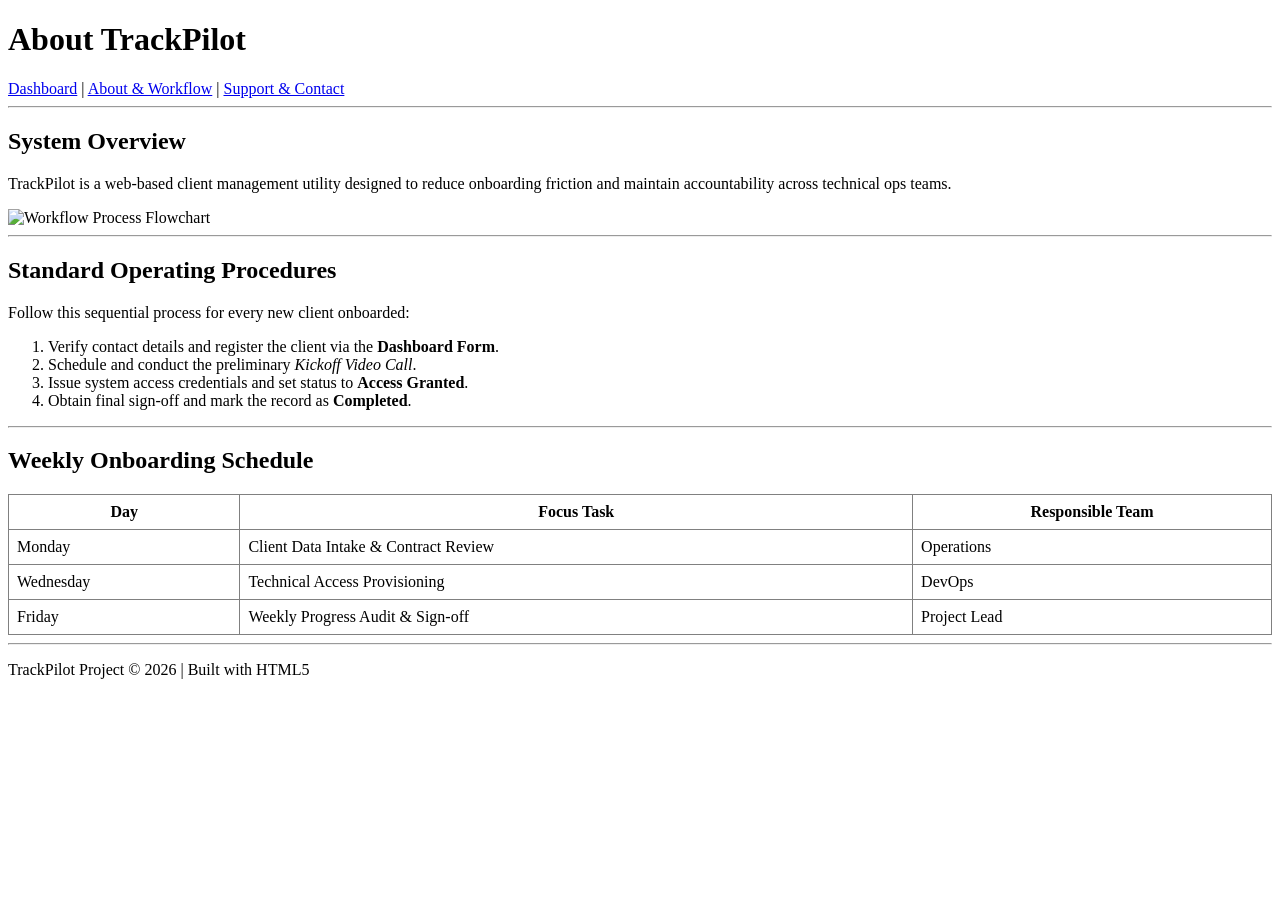
==== about.html @ 6312b818 "Add homepage, about and contact pages" ====
<!DOCTYPE html>
<html lang="en">
<head>
    <meta charset="UTF-8">
    <meta name="viewport" content="width=device-width, initial-scale=1.0">
    <title>TrackPilot - About & Workflow</title>
</head>
<body>

    <header>
        <h1>About TrackPilot</h1>
        <nav>
            <a href="index.html">Dashboard</a> | 
            <a href="about.html">About & Workflow</a> | 
            <a href="contact.html">Support & Contact</a>
        </nav>
    </header>

    <hr>

    <main>
        <section id="overview">
            <h2>System Overview</h2>
            <p>TrackPilot is a web-based client management utility designed to reduce onboarding friction and maintain accountability across technical ops teams.</p>
            <img src="https://dummyimage.com/600x180/2e1065/ffffff.png&text=TrackPilot+Workflow+Diagram" alt="Workflow Process Flowchart" style="max-width: 100%; height: auto;">
        </section>

        <hr>

        <section id="standard-steps">
            <h2>Standard Operating Procedures</h2>
            <p>Follow this sequential process for every new client onboarded:</p>
            <ol>
                <li>Verify contact details and register the client via the <strong>Dashboard Form</strong>.</li>
                <li>Schedule and conduct the preliminary <em>Kickoff Video Call</em>.</li>
                <li>Issue system access credentials and set status to <strong>Access Granted</strong>.</li>
                <li>Obtain final sign-off and mark the record as <strong>Completed</strong>.</li>
            </ol>
        </section>

        <hr>

        <section id="weekly-schedule">
            <h2>Weekly Onboarding Schedule</h2>
            <table border="1" cellpadding="8" style="width: 100%; border-collapse: collapse;">
                <thead>
                    <tr>
                        <th>Day</th>
                        <th>Focus Task</th>
                        <th>Responsible Team</th>
                    </tr>
                </thead>
                <tbody>
                    <tr>
                        <td>Monday</td>
                        <td>Client Data Intake & Contract Review</td>
                        <td>Operations</td>
                    </tr>
                    <tr>
                        <td>Wednesday</td>
                        <td>Technical Access Provisioning</td>
                        <td>DevOps</td>
                    </tr>
                    <tr>
                        <td>Friday</td>
                        <td>Weekly Progress Audit & Sign-off</td>
                        <td>Project Lead</td>
                    </tr>
                </tbody>
            </table>
        </section>
    </main>

    <hr>

    <footer>
        <p>TrackPilot Project &copy; 2026 | Built with HTML5</p>
    </footer>

</body>
</html>
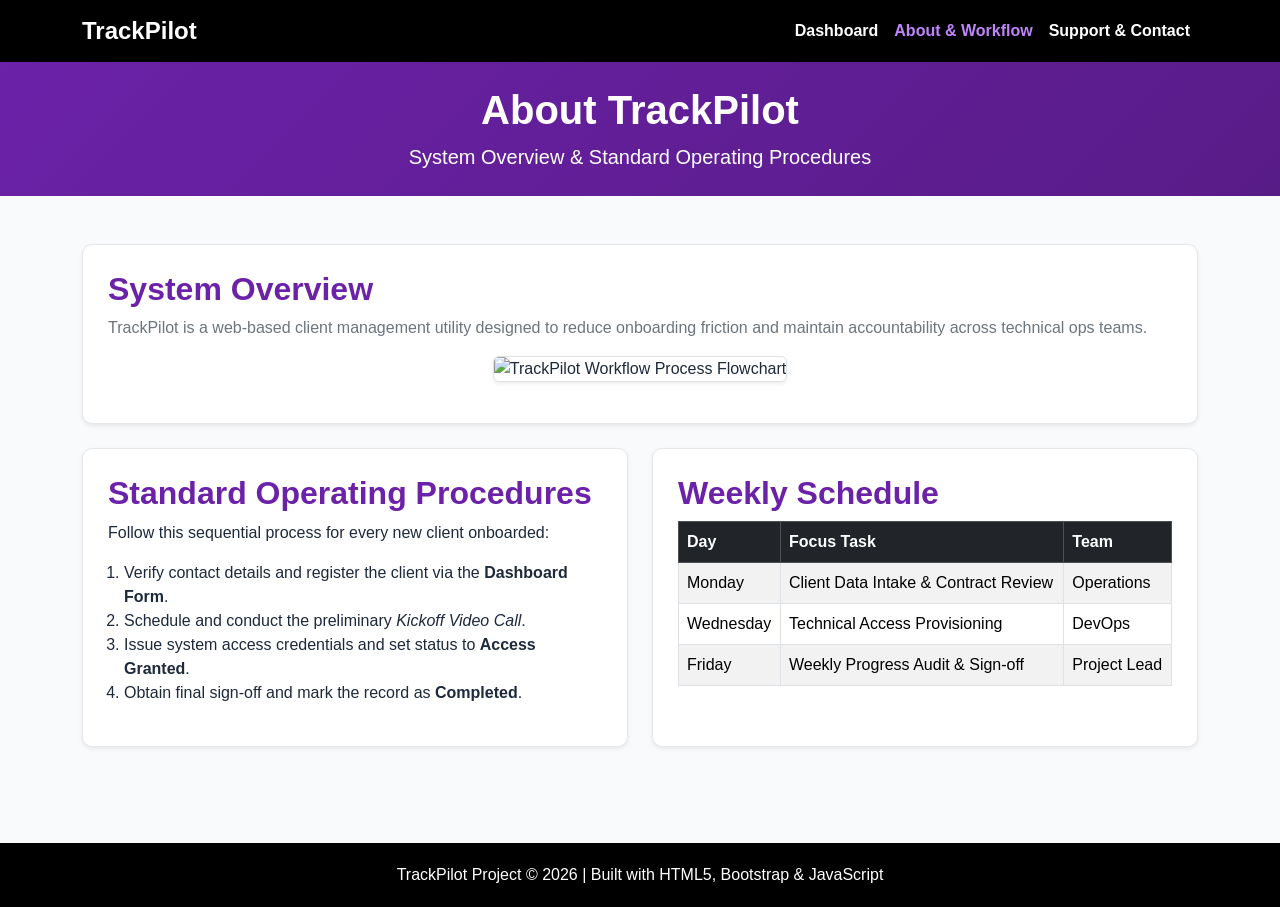
==== commit 6a8dc1b3: "Updated TrackPilot to responsive 3-page site with Bootstrap and JS logic" ====
--- a/about.html
+++ b/about.html
@@ -4,78 +4,111 @@
     <meta charset="UTF-8">
     <meta name="viewport" content="width=device-width, initial-scale=1.0">
     <title>TrackPilot - About & Workflow</title>
+    <!-- Bootstrap 5 CSS -->
+    <link href="https://cdn.jsdelivr.net/npm/bootstrap@5.3.3/dist/css/bootstrap.min.css" rel="stylesheet">
+    <!-- Custom Theme CSS -->
+    <link rel="stylesheet" href="style.css">
 </head>
 <body>
 
-    <header>
-        <h1>About TrackPilot</h1>
-        <nav>
-            <a href="index.html">Dashboard</a> | 
-            <a href="about.html">About & Workflow</a> | 
-            <a href="contact.html">Support & Contact</a>
-        </nav>
+    <!-- NAVBAR -->
+    <nav class="navbar navbar-expand-lg sticky-top">
+        <div class="container">
+            <a class="navbar-brand text-white fw-bold fs-4" href="index.html">TrackPilot</a>
+            <button class="navbar-toggler bg-light" type="button" data-bs-toggle="collapse" data-bs-target="#navbarNav">
+                <span class="navbar-toggler-icon"></span>
+            </button>
+            <div class="collapse navbar-collapse" id="navbarNav">
+                <ul class="navbar-nav ms-auto">
+                    <li class="nav-item"><a class="nav-link text-white fw-semibold" href="index.html">Dashboard</a></li>
+                    <li class="nav-item"><a class="nav-link text-white fw-semibold active" href="about.html">About & Workflow</a></li>
+                    <li class="nav-item"><a class="nav-link text-white fw-semibold" href="contact.html">Support & Contact</a></li>
+                </ul>
+            </div>
+        </div>
+    </nav>
+
+    <!-- HEADER HERO BANNER -->
+    <header class="text-center py-4 text-white">
+        <div class="container">
+            <h1 class="fw-bold">About TrackPilot</h1>
+            <p class="lead mb-0">System Overview & Standard Operating Procedures</p>
+        </div>
     </header>
 
-    <hr>
-
-    <main>
-        <section id="overview">
+    <main class="container my-5">
+        <!-- SYSTEM OVERVIEW CARD -->
+        <section class="section-card shadow-sm mb-4">
             <h2>System Overview</h2>
-            <p>TrackPilot is a web-based client management utility designed to reduce onboarding friction and maintain accountability across technical ops teams.</p>
-            <img src="https://dummyimage.com/600x180/2e1065/ffffff.png&text=TrackPilot+Workflow+Diagram" alt="Workflow Process Flowchart" style="max-width: 100%; height: auto;">
+            <p class="text-secondary">TrackPilot is a web-based client management utility designed to reduce onboarding friction and maintain accountability across technical ops teams.</p>
+           <!-- Inside section#overview in about.html -->
+<div class="text-center my-3">
+    <img src="https://daa3nfsxj58ab.cloudfront.net/870f-46824177-audit.png" 
+         alt="TrackPilot Workflow Process Flowchart" 
+         class="img-fluid rounded border shadow-sm">
+</div>
         </section>
 
-        <hr>
+        <!-- SOP & SCHEDULE GRID -->
+        <div class="row g-4">
+            <div class="col-md-6">
+                <section class="section-card shadow-sm h-100">
+                    <h2>Standard Operating Procedures</h2>
+                    <p>Follow this sequential process for every new client onboarded:</p>
+                    <ol class="ps-3">
+                        <li>Verify contact details and register the client via the <strong>Dashboard Form</strong>.</li>
+                        <li>Schedule and conduct the preliminary <em>Kickoff Video Call</em>.</li>
+                        <li>Issue system access credentials and set status to <strong>Access Granted</strong>.</li>
+                        <li>Obtain final sign-off and mark the record as <strong>Completed</strong>.</li>
+                    </ol>
+                </section>
+            </div>
 
-        <section id="standard-steps">
-            <h2>Standard Operating Procedures</h2>
-            <p>Follow this sequential process for every new client onboarded:</p>
-            <ol>
-                <li>Verify contact details and register the client via the <strong>Dashboard Form</strong>.</li>
-                <li>Schedule and conduct the preliminary <em>Kickoff Video Call</em>.</li>
-                <li>Issue system access credentials and set status to <strong>Access Granted</strong>.</li>
-                <li>Obtain final sign-off and mark the record as <strong>Completed</strong>.</li>
-            </ol>
-        </section>
-
-        <hr>
-
-        <section id="weekly-schedule">
-            <h2>Weekly Onboarding Schedule</h2>
-            <table border="1" cellpadding="8" style="width: 100%; border-collapse: collapse;">
-                <thead>
-                    <tr>
-                        <th>Day</th>
-                        <th>Focus Task</th>
-                        <th>Responsible Team</th>
-                    </tr>
-                </thead>
-                <tbody>
-                    <tr>
-                        <td>Monday</td>
-                        <td>Client Data Intake & Contract Review</td>
-                        <td>Operations</td>
-                    </tr>
-                    <tr>
-                        <td>Wednesday</td>
-                        <td>Technical Access Provisioning</td>
-                        <td>DevOps</td>
-                    </tr>
-                    <tr>
-                        <td>Friday</td>
-                        <td>Weekly Progress Audit & Sign-off</td>
-                        <td>Project Lead</td>
-                    </tr>
-                </tbody>
-            </table>
-        </section>
+            <div class="col-md-6">
+                <section class="section-card shadow-sm h-100">
+                    <h2>Weekly Schedule</h2>
+                    <div class="table-responsive">
+                        <table class="table table-bordered table-striped align-middle mb-0">
+                            <thead class="table-dark">
+                                <tr>
+                                    <th>Day</th>
+                                    <th>Focus Task</th>
+                                    <th>Team</th>
+                                </tr>
+                            </thead>
+                            <tbody>
+                                <tr>
+                                    <td>Monday</td>
+                                    <td>Client Data Intake & Contract Review</td>
+                                    <td>Operations</td>
+                                </tr>
+                                <tr>
+                                    <td>Wednesday</td>
+                                    <td>Technical Access Provisioning</td>
+                                    <td>DevOps</td>
+                                </tr>
+                                <tr>
+                                    <td>Friday</td>
+                                    <td>Weekly Progress Audit & Sign-off</td>
+                                    <td>Project Lead</td>
+                                </tr>
+                            </tbody>
+                        </table>
+                    </div>
+                </section>
+            </div>
+        </div>
     </main>
 
-    <hr>
-
-    <footer>
-        <p>TrackPilot Project &copy; 2026 | Built with HTML5</p>
+    <!-- FOOTER -->
+    <footer class="mt-5">
+        <div class="container">
+            <p class="mb-0">TrackPilot Project &copy; 2026 | Built with HTML5, Bootstrap & JavaScript</p>
+        </div>
     </footer>
 
+    <!-- Bootstrap JS Bundle -->
+    <script src="https://cdn.jsdelivr.net/npm/bootstrap@5.3.3/dist/js/bootstrap.bundle.min.js"></script>
+    <script src="script.js"></script>
 </body>
 </html>
--- a/style.css
+++ b/style.css
@@ -0,0 +1,115 @@
+/* ==========================================================================
+   GLOBAL RESETS & CSS VARIABLES
+   ========================================================================== */
+:root {
+    --primary: #6b21a8;
+    --primary-hover: #581c87;
+    --accent: #c084fc;
+    --dark: #000000;
+    --light-bg: #f3e8ff;
+    --white: #ffffff;
+    --border: #e5e7eb;
+    --radius: 10px;
+}
+
+body {
+    background-color: #f8fafc;
+    color: #1e293b;
+    font-family: 'Segoe UI', Tahoma, Geneva, Verdana, sans-serif;
+    min-height: 100vh;
+    display: flex;
+    flex-direction: column;
+}
+
+main {
+    flex: 1;
+}
+
+/* NAVBAR & HEADER */
+.navbar {
+    background-color: var(--dark) !important;
+}
+
+.navbar-nav .nav-link:hover, .navbar-nav .nav-link.active {
+    color: var(--accent) !important;
+}
+
+header {
+    background: linear-gradient(135deg, var(--primary) 0%, var(--primary-hover) 100%);
+}
+
+/* METRICS GRID */
+.metrics-grid {
+    display: grid;
+    grid-template-columns: repeat(3, 1fr);
+    gap: 15px;
+}
+
+.metric-card {
+    background-color: var(--light-bg);
+    border-left: 5px solid var(--primary);
+    padding: 20px;
+    border-radius: var(--radius);
+}
+
+.metric-card h4 {
+    color: var(--primary);
+    font-size: 0.95rem;
+    font-weight: 600;
+}
+
+.metric-card p {
+    font-size: 1.8rem;
+    font-weight: bold;
+    color: var(--dark);
+}
+
+/* SECTION CARDS & FORMS */
+.section-card {
+    background-color: var(--white);
+    padding: 25px;
+    border-radius: var(--radius);
+    border: 1px solid var(--border);
+}
+
+h2, h3 {
+    color: var(--primary);
+    font-weight: 700;
+}
+
+button, .btn {
+    background-color: var(--primary) !important;
+    color: var(--white) !important;
+    border: none !important;
+    padding: 10px 20px;
+    font-weight: 600;
+    border-radius: 6px;
+    transition: all 0.2s ease;
+}
+
+button:hover, .btn:hover {
+    background-color: var(--primary-hover) !important;
+}
+
+/* BADGES & FOOTER */
+.status-badge {
+    background-color: var(--light-bg);
+    color: var(--primary);
+    padding: 5px 10px;
+    border-radius: 20px;
+    font-size: 0.82rem;
+    font-weight: 600;
+}
+
+footer {
+    background-color: var(--dark);
+    color: var(--white);
+    text-align: center;
+    padding: 20px 0;
+}
+
+@media (max-width: 768px) {
+    .metrics-grid {
+        grid-template-columns: 1fr;
+    }
+}
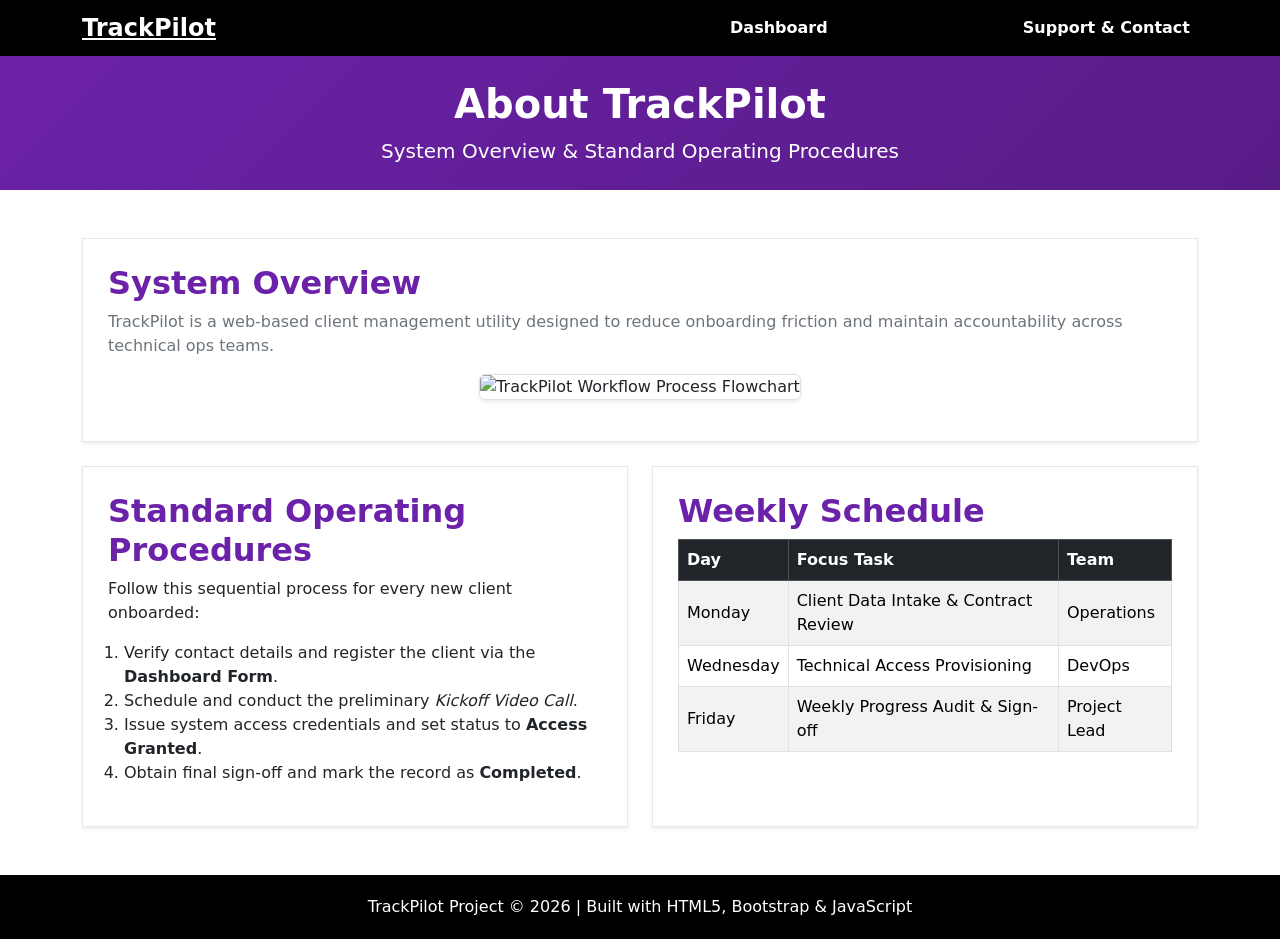
==== commit 4045942e: "refactor: reorganize TrackPilot project structure" ====
--- a/about.html
+++ b/about.html
@@ -7,26 +7,11 @@
     <!-- Bootstrap 5 CSS -->
     <link href="https://cdn.jsdelivr.net/npm/bootstrap@5.3.3/dist/css/bootstrap.min.css" rel="stylesheet">
     <!-- Custom Theme CSS -->
-    <link rel="stylesheet" href="style.css">
+  <link rel="stylesheet" href="assets/css/main.css">
 </head>
 <body>
 
-    <!-- NAVBAR -->
-    <nav class="navbar navbar-expand-lg sticky-top">
-        <div class="container">
-            <a class="navbar-brand text-white fw-bold fs-4" href="index.html">TrackPilot</a>
-            <button class="navbar-toggler bg-light" type="button" data-bs-toggle="collapse" data-bs-target="#navbarNav">
-                <span class="navbar-toggler-icon"></span>
-            </button>
-            <div class="collapse navbar-collapse" id="navbarNav">
-                <ul class="navbar-nav ms-auto">
-                    <li class="nav-item"><a class="nav-link text-white fw-semibold" href="index.html">Dashboard</a></li>
-                    <li class="nav-item"><a class="nav-link text-white fw-semibold active" href="about.html">About & Workflow</a></li>
-                    <li class="nav-item"><a class="nav-link text-white fw-semibold" href="contact.html">Support & Contact</a></li>
-                </ul>
-            </div>
-        </div>
-    </nav>
+  <div data-navbar></div>
 
     <!-- HEADER HERO BANNER -->
     <header class="text-center py-4 text-white">
@@ -109,6 +94,6 @@
 
     <!-- Bootstrap JS Bundle -->
     <script src="https://cdn.jsdelivr.net/npm/bootstrap@5.3.3/dist/js/bootstrap.bundle.min.js"></script>
-    <script src="script.js"></script>
+ <script type="module" src="assets/js/main.js"></script>
 </body>
 </html>
--- a/assets/css/main.css
+++ b/assets/css/main.css
@@ -0,0 +1,126 @@
+@import url('base/_reset.css');
+@import url('base/_variables.css');
+@import url('base/_typography.css');
+
+@import url('components/_navbar.css');
+@import url('components/_button.css');
+@import url('components/_card.css');
+
+@import url('pages/_dashboard.css');
+@import url('pages/_contact.css');
+/* ==========================================================================
+   GLOBAL RESETS & CSS VARIABLES
+   ========================================================================== 
+
+   :root {
+    --primary: #6b21a8;
+    --primary-hover: #581c87;
+    --accent: #c084fc;
+    --dark: #000000;
+    --light-bg: #f3e8ff;
+    --white: #ffffff;
+    --border: #e5e7eb;
+    --radius: 10px;
+} 
+
+body {
+    background-color: #f8fafc;
+    color: #1e293b;
+    font-family: 'Segoe UI', Tahoma, Geneva, Verdana, sans-serif;
+    min-height: 100vh;
+    display: flex;
+    flex-direction: column;
+}
+
+main {
+    flex: 1;
+}                       */
+
+/* NAVBAR & HEADER 
+.navbar {
+    background-color: var(--dark) !important;
+}
+
+.navbar-nav .nav-link:hover, .navbar-nav .nav-link.active {
+    color: var(--accent) !important;
+}     */
+
+header {
+    background: linear-gradient(135deg, var(--primary) 0%, var(--primary-hover) 100%);
+}
+
+/* METRICS GRID */
+.metrics-grid {
+    display: grid;
+    grid-template-columns: repeat(3, 1fr);
+    gap: 15px;
+}
+
+.metric-card {
+    background-color: var(--light-bg);
+    border-left: 5px solid var(--primary);
+    padding: 20px;
+    border-radius: var(--radius);
+}
+
+.metric-card h4 {
+    color: var(--primary);
+    font-size: 0.95rem;
+    font-weight: 600;
+}
+
+.metric-card p {
+    font-size: 1.8rem;
+    font-weight: bold;
+    color: var(--dark);
+}
+
+/* SECTION CARDS & FORMS */
+.section-card {
+    background-color: var(--white);
+    padding: 25px;
+    border-radius: var(--radius);
+    border: 1px solid var(--border);
+}
+
+h2, h3 {
+    color: var(--primary);
+    font-weight: 700;
+}
+
+button, .btn {
+    background-color: var(--primary) !important;
+    color: var(--white) !important;
+    border: none !important;
+    padding: 10px 20px;
+    font-weight: 600;
+    border-radius: 6px;
+    transition: all 0.2s ease;
+}
+
+button:hover, .btn:hover {
+    background-color: var(--primary-hover) !important;
+}
+
+/* BADGES & FOOTER */
+.status-badge {
+    background-color: var(--light-bg);
+    color: var(--primary);
+    padding: 5px 10px;
+    border-radius: 20px;
+    font-size: 0.82rem;
+    font-weight: 600;
+}
+
+footer {
+    background-color: var(--dark);
+    color: var(--white);
+    text-align: center;
+    padding: 20px 0;
+}
+
+@media (max-width: 768px) {
+    .metrics-grid {
+        grid-template-columns: 1fr;
+    }
+}
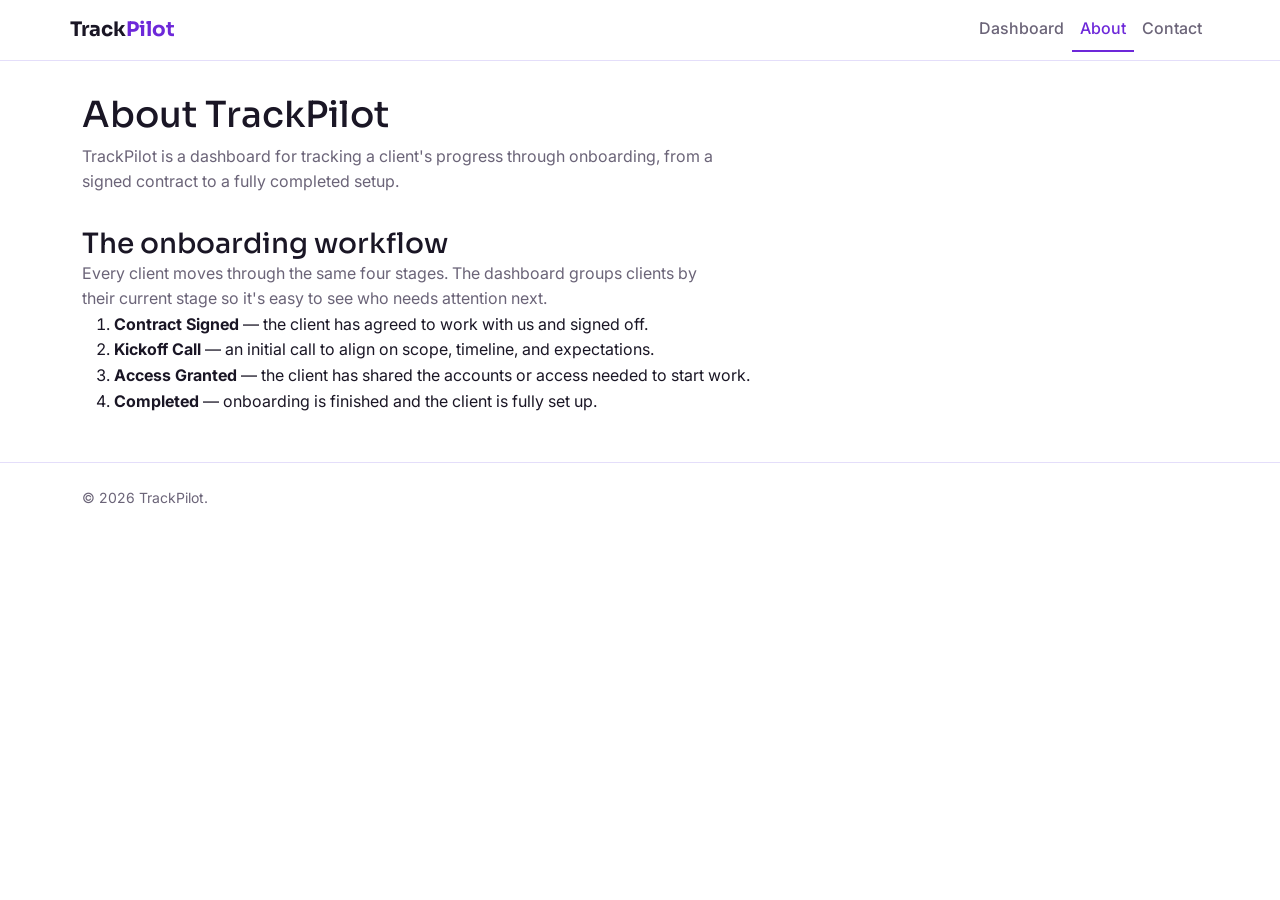
==== commit 2618ce11: "Replace TrackPilot project with refactored version" ====
--- a/about.html
+++ b/about.html
@@ -1,99 +1,61 @@
 <!DOCTYPE html>
 <html lang="en">
 <head>
-    <meta charset="UTF-8">
-    <meta name="viewport" content="width=device-width, initial-scale=1.0">
-    <title>TrackPilot - About & Workflow</title>
-    <!-- Bootstrap 5 CSS -->
-    <link href="https://cdn.jsdelivr.net/npm/bootstrap@5.3.3/dist/css/bootstrap.min.css" rel="stylesheet">
-    <!-- Custom Theme CSS -->
+  <meta charset="UTF-8">
+  <meta name="viewport" content="width=device-width, initial-scale=1.0">
+  <title>About | TrackPilot</title>
+  <meta name="description" content="What TrackPilot is and how the client onboarding workflow works.">
+  <link rel="preconnect" href="https://fonts.googleapis.com">
+  <link rel="preconnect" href="https://fonts.gstatic.com" crossorigin>
+  <link href="https://fonts.googleapis.com/css2?family=Sora:wght@600;700&family=Inter:wght@400;500;600&display=swap" rel="stylesheet">
+  <link href="https://cdn.jsdelivr.net/npm/bootstrap@5.3.3/dist/css/bootstrap.min.css" rel="stylesheet">
   <link rel="stylesheet" href="assets/css/main.css">
 </head>
 <body>
+  <a class="skip-link" href="#main-content">Skip to main content</a>
 
-  <div data-navbar></div>
+  <header class="site-nav">
+    <nav class="navbar navbar-expand-lg container">
+      <a class="navbar-brand site-nav__brand" href="index.html">Track<span>Pilot</span></a>
+      <button class="navbar-toggler" type="button" data-bs-toggle="collapse" data-bs-target="#navMenu" aria-controls="navMenu" aria-expanded="false" aria-label="Toggle navigation">
+        <span class="navbar-toggler-icon"></span>
+      </button>
+      <div class="collapse navbar-collapse" id="navMenu">
+        <ul class="navbar-nav ms-auto">
+          <li class="nav-item"><a class="nav-link site-nav__link" href="index.html">Dashboard</a></li>
+          <li class="nav-item"><a class="nav-link site-nav__link" href="about.html" aria-current="page">About</a></li>
+          <li class="nav-item"><a class="nav-link site-nav__link" href="contact.html">Contact</a></li>
+        </ul>
+      </div>
+    </nav>
+  </header>
 
-    <!-- HEADER HERO BANNER -->
-    <header class="text-center py-4 text-white">
-        <div class="container">
-            <h1 class="fw-bold">About TrackPilot</h1>
-            <p class="lead mb-0">System Overview & Standard Operating Procedures</p>
-        </div>
-    </header>
+  <main id="main-content" class="container">
+    <div class="page-header">
+      <h1>About TrackPilot</h1>
+      <p>TrackPilot is a dashboard for tracking a client's progress through onboarding, from a signed contract to a fully completed setup.</p>
+    </div>
 
-    <main class="container my-5">
-        <!-- SYSTEM OVERVIEW CARD -->
-        <section class="section-card shadow-sm mb-4">
-            <h2>System Overview</h2>
-            <p class="text-secondary">TrackPilot is a web-based client management utility designed to reduce onboarding friction and maintain accountability across technical ops teams.</p>
-           <!-- Inside section#overview in about.html -->
-<div class="text-center my-3">
-    <img src="https://daa3nfsxj58ab.cloudfront.net/870f-46824177-audit.png" 
-         alt="TrackPilot Workflow Process Flowchart" 
-         class="img-fluid rounded border shadow-sm">
-</div>
-        </section>
+    <section aria-labelledby="workflow-heading">
+      <h2 id="workflow-heading">The onboarding workflow</h2>
+      <p>Every client moves through the same four stages. The dashboard groups clients by their current stage so it's easy to see who needs attention next.</p>
 
-        <!-- SOP & SCHEDULE GRID -->
-        <div class="row g-4">
-            <div class="col-md-6">
-                <section class="section-card shadow-sm h-100">
-                    <h2>Standard Operating Procedures</h2>
-                    <p>Follow this sequential process for every new client onboarded:</p>
-                    <ol class="ps-3">
-                        <li>Verify contact details and register the client via the <strong>Dashboard Form</strong>.</li>
-                        <li>Schedule and conduct the preliminary <em>Kickoff Video Call</em>.</li>
-                        <li>Issue system access credentials and set status to <strong>Access Granted</strong>.</li>
-                        <li>Obtain final sign-off and mark the record as <strong>Completed</strong>.</li>
-                    </ol>
-                </section>
-            </div>
+      <ol>
+        <li><strong>Contract Signed</strong> — the client has agreed to work with us and signed off.</li>
+        <li><strong>Kickoff Call</strong> — an initial call to align on scope, timeline, and expectations.</li>
+        <li><strong>Access Granted</strong> — the client has shared the accounts or access needed to start work.</li>
+        <li><strong>Completed</strong> — onboarding is finished and the client is fully set up.</li>
+      </ol>
+    </section>
+  </main>
 
-            <div class="col-md-6">
-                <section class="section-card shadow-sm h-100">
-                    <h2>Weekly Schedule</h2>
-                    <div class="table-responsive">
-                        <table class="table table-bordered table-striped align-middle mb-0">
-                            <thead class="table-dark">
-                                <tr>
-                                    <th>Day</th>
-                                    <th>Focus Task</th>
-                                    <th>Team</th>
-                                </tr>
-                            </thead>
-                            <tbody>
-                                <tr>
-                                    <td>Monday</td>
-                                    <td>Client Data Intake & Contract Review</td>
-                                    <td>Operations</td>
-                                </tr>
-                                <tr>
-                                    <td>Wednesday</td>
-                                    <td>Technical Access Provisioning</td>
-                                    <td>DevOps</td>
-                                </tr>
-                                <tr>
-                                    <td>Friday</td>
-                                    <td>Weekly Progress Audit & Sign-off</td>
-                                    <td>Project Lead</td>
-                                </tr>
-                            </tbody>
-                        </table>
-                    </div>
-                </section>
-            </div>
-        </div>
-    </main>
+  <footer class="site-footer">
+    <div class="container">
+      <p>&copy; 2026 TrackPilot.</p>
+    </div>
+  </footer>
 
-    <!-- FOOTER -->
-    <footer class="mt-5">
-        <div class="container">
-            <p class="mb-0">TrackPilot Project &copy; 2026 | Built with HTML5, Bootstrap & JavaScript</p>
-        </div>
-    </footer>
-
-    <!-- Bootstrap JS Bundle -->
-    <script src="https://cdn.jsdelivr.net/npm/bootstrap@5.3.3/dist/js/bootstrap.bundle.min.js"></script>
- <script type="module" src="assets/js/main.js"></script>
+  <script src="https://cdn.jsdelivr.net/npm/bootstrap@5.3.3/dist/js/bootstrap.bundle.min.js" defer></script>
+  <script type="module" src="assets/js/main.js" defer></script>
 </body>
-</html>+</html>
--- a/assets/css/main.css
+++ b/assets/css/main.css
@@ -1,126 +1,15 @@
+
+
 @import url('base/_reset.css');
 @import url('base/_variables.css');
 @import url('base/_typography.css');
 
+@import url('components/_layout.css');
 @import url('components/_navbar.css');
 @import url('components/_button.css');
 @import url('components/_card.css');
+@import url('components/_form.css');
+@import url('components/_footer.css');
 
 @import url('pages/_dashboard.css');
 @import url('pages/_contact.css');
-/* ==========================================================================
-   GLOBAL RESETS & CSS VARIABLES
-   ========================================================================== 
-
-   :root {
-    --primary: #6b21a8;
-    --primary-hover: #581c87;
-    --accent: #c084fc;
-    --dark: #000000;
-    --light-bg: #f3e8ff;
-    --white: #ffffff;
-    --border: #e5e7eb;
-    --radius: 10px;
-} 
-
-body {
-    background-color: #f8fafc;
-    color: #1e293b;
-    font-family: 'Segoe UI', Tahoma, Geneva, Verdana, sans-serif;
-    min-height: 100vh;
-    display: flex;
-    flex-direction: column;
-}
-
-main {
-    flex: 1;
-}                       */
-
-/* NAVBAR & HEADER 
-.navbar {
-    background-color: var(--dark) !important;
-}
-
-.navbar-nav .nav-link:hover, .navbar-nav .nav-link.active {
-    color: var(--accent) !important;
-}     */
-
-header {
-    background: linear-gradient(135deg, var(--primary) 0%, var(--primary-hover) 100%);
-}
-
-/* METRICS GRID */
-.metrics-grid {
-    display: grid;
-    grid-template-columns: repeat(3, 1fr);
-    gap: 15px;
-}
-
-.metric-card {
-    background-color: var(--light-bg);
-    border-left: 5px solid var(--primary);
-    padding: 20px;
-    border-radius: var(--radius);
-}
-
-.metric-card h4 {
-    color: var(--primary);
-    font-size: 0.95rem;
-    font-weight: 600;
-}
-
-.metric-card p {
-    font-size: 1.8rem;
-    font-weight: bold;
-    color: var(--dark);
-}
-
-/* SECTION CARDS & FORMS */
-.section-card {
-    background-color: var(--white);
-    padding: 25px;
-    border-radius: var(--radius);
-    border: 1px solid var(--border);
-}
-
-h2, h3 {
-    color: var(--primary);
-    font-weight: 700;
-}
-
-button, .btn {
-    background-color: var(--primary) !important;
-    color: var(--white) !important;
-    border: none !important;
-    padding: 10px 20px;
-    font-weight: 600;
-    border-radius: 6px;
-    transition: all 0.2s ease;
-}
-
-button:hover, .btn:hover {
-    background-color: var(--primary-hover) !important;
-}
-
-/* BADGES & FOOTER */
-.status-badge {
-    background-color: var(--light-bg);
-    color: var(--primary);
-    padding: 5px 10px;
-    border-radius: 20px;
-    font-size: 0.82rem;
-    font-weight: 600;
-}
-
-footer {
-    background-color: var(--dark);
-    color: var(--white);
-    text-align: center;
-    padding: 20px 0;
-}
-
-@media (max-width: 768px) {
-    .metrics-grid {
-        grid-template-columns: 1fr;
-    }
-}
